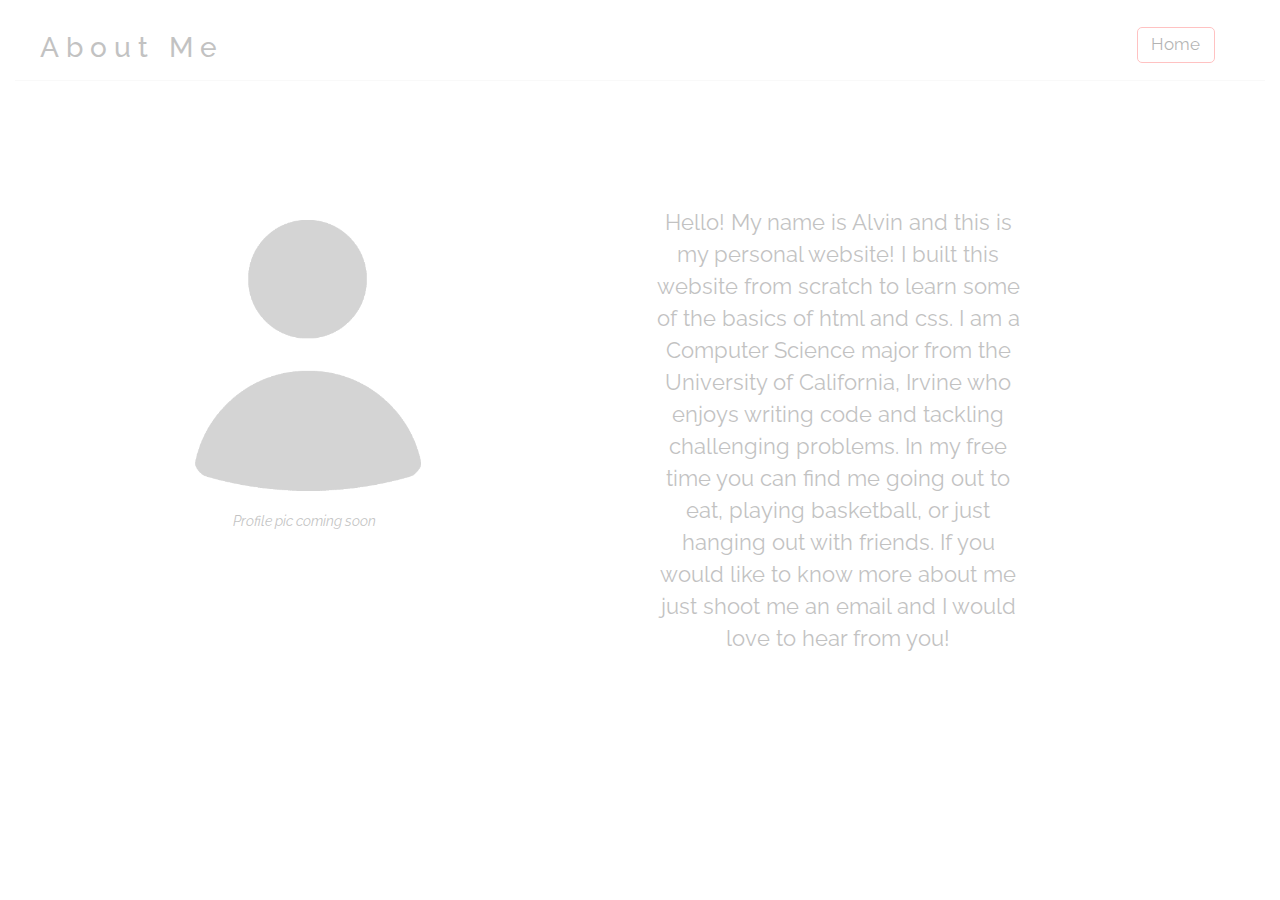
==== pages/aboutme.html @ 8632f661 "updated version" ====
<!DOCTYPE html>
<html lang="eng">
  <head>
    <!-- This tells the browser how to read the document. -->
    <meta charset="utf-8">
    <!-- Internet Explorer browser compatible -->
    <meta http-equiv="X-UA-Compatible" content="IE=edge">
    <!-- Enable responsiveness on mobile devices -->
    <meta name="viewport" content="width=device-width, initial-scale=1">
    <!-- Descriptive Meta Tags -->
    <meta name="description" content="About Me">
    <meta name="author" content="Alvin Dantic">
    <!-- Google Analytics Verification Tag -->
    <meta name="google-site-verification" content="e7vkFdCT8hgMJ-zgM6Mp1znMftREhd69_EID6dKGP1M" />
    <!-- Title of page -->
    <title>About Me</title>
    <!-- Include Bootstrap -->
    <link rel="stylesheet" href="../css/bootstrap.min.css">
    <!-- Load custom page styles -->
    <link rel="stylesheet" href="../css/styles.css">
    <!-- Google Fonts -->
    <link href="https://fonts.googleapis.com/css?family=Raleway:200" rel="stylesheet">
    <!-- Google Analytics Tracking -->
    <script src="../js/analyticstracking.js"></script>
    <script type="text/javascript" src="../js/jquery-3.1.1.min.js" defer="defer"></script>
    <script src="../js/fade.js" defer="defer"></script>
  </head>
  <body>
    <div class="container-fluid raleway-font">
      <div class="row">
        <div class="col-md-12 header">
          <h1 class="title">About Me</h1>
          <a href="../index.html" class="page-link clickable">Home</a>
        </div>
      </div>
      <hr>
      <div class="row about-content">
        <div class="col-md-6">
          <figure class="text-center">
            <img src="../img/empty_profile-min.png" alt="profile pic" id="profile-pic">
            <figcaption id="pic-description" class="text-center"><i>Profile pic coming soon</i></figcaption>
          </figure>
        </div>
        <div class="col-md-6">
          <p class="text-center" id="about-description">Hello! My name is Alvin and this is my personal website! I built this website from scratch to learn some of the basics of html and css.  I am a Computer Science major from the University of California, Irvine who enjoys writing code and tackling challenging problems.  In my free time you can find me going out to eat, playing basketball, or just hanging out with friends.  If you would like to know more about me just shoot me an email and I would love to hear from you!</p>
        </div>
      </div>
    </div>
  </body>
</html>
---- css/styles.css ----
.raleway-font {
  font-family: 'Raleway', sans-serif;
}


h1{
  display: inline-block;
}


a{
  color: black;
}


.header {
  margin-top: 1%;
}


.title {
  letter-spacing: 7px;
  font-size: 200%;
  margin-left: 2%;
}


.page-link {
  border: 1px solid #ff3333;
  border-radius: 5px;
  padding: 0.4%;
  padding-left: 1.1%;
  padding-right: 1.1%;
  font-size: 120%;
  margin-right: 4%;
  margin-top: 1.1%;
  font-color: black;
  float: right;
}


hr {
  margin-top: 0.5%;
}


#home-description {
  font-size: 275%;
  margin-top: 14%;
}


.about-content {
  margin-top: 10%;
  animation: 1.5s about-content;
}


@keyframes about-content {
  from {
    margin-top: 100%;
  }

  to {
    margin-top: 10%;
  }
}


#about-description {
  font-size: 160%;
  width: 60%;
}


#profile-pic {
  width: 50%;
  height: 50%;
}


#pic-description {
  font-style: italic;
  margin-right: 5%;
}


li {
  display: inline-block;
}


.links {
  list-style: none;
  margin-top: 4%;
}


img {
  width: 60px;
  height: 60px;
  margin-right: 25px;
}


.links > li:last-child  > a > img {
  margin-right: 0px;
}


.clickable:hover {
  opacity: 0.7;
  cursor: pointer;
  text-decoration: none;
}
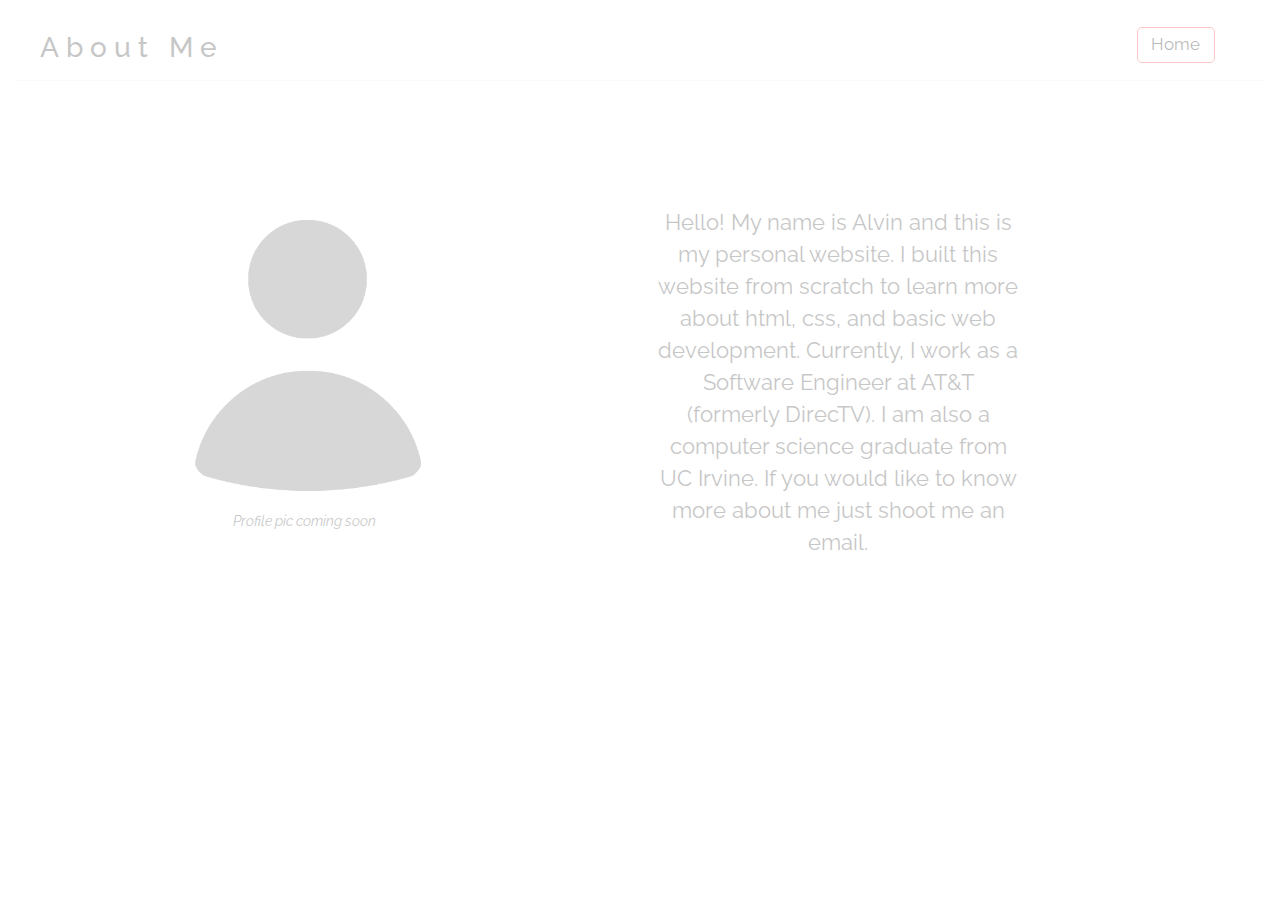
==== commit c15aade4: "updated about me description" ====
--- a/pages/aboutme.html
+++ b/pages/aboutme.html
@@ -42,7 +42,7 @@
           </figure>
         </div>
         <div class="col-md-6">
-          <p class="text-center" id="about-description">Hello! My name is Alvin and this is my personal website! I built this website from scratch to learn some of the basics of html and css.  I am a Computer Science major from the University of California, Irvine who enjoys writing code and tackling challenging problems.  In my free time you can find me going out to eat, playing basketball, or just hanging out with friends.  If you would like to know more about me just shoot me an email and I would love to hear from you!</p>
+          <p class="text-center" id="about-description">Hello!  My name is Alvin and this is my personal website. I built this website from scratch to learn more about html, css, and basic web development.  Currently, I work as a Software Engineer at AT&T (formerly DirecTV).  I am also a computer science graduate from UC Irvine.  If you would like to know more about me just shoot me an email.</p>
         </div>
       </div>
     </div>
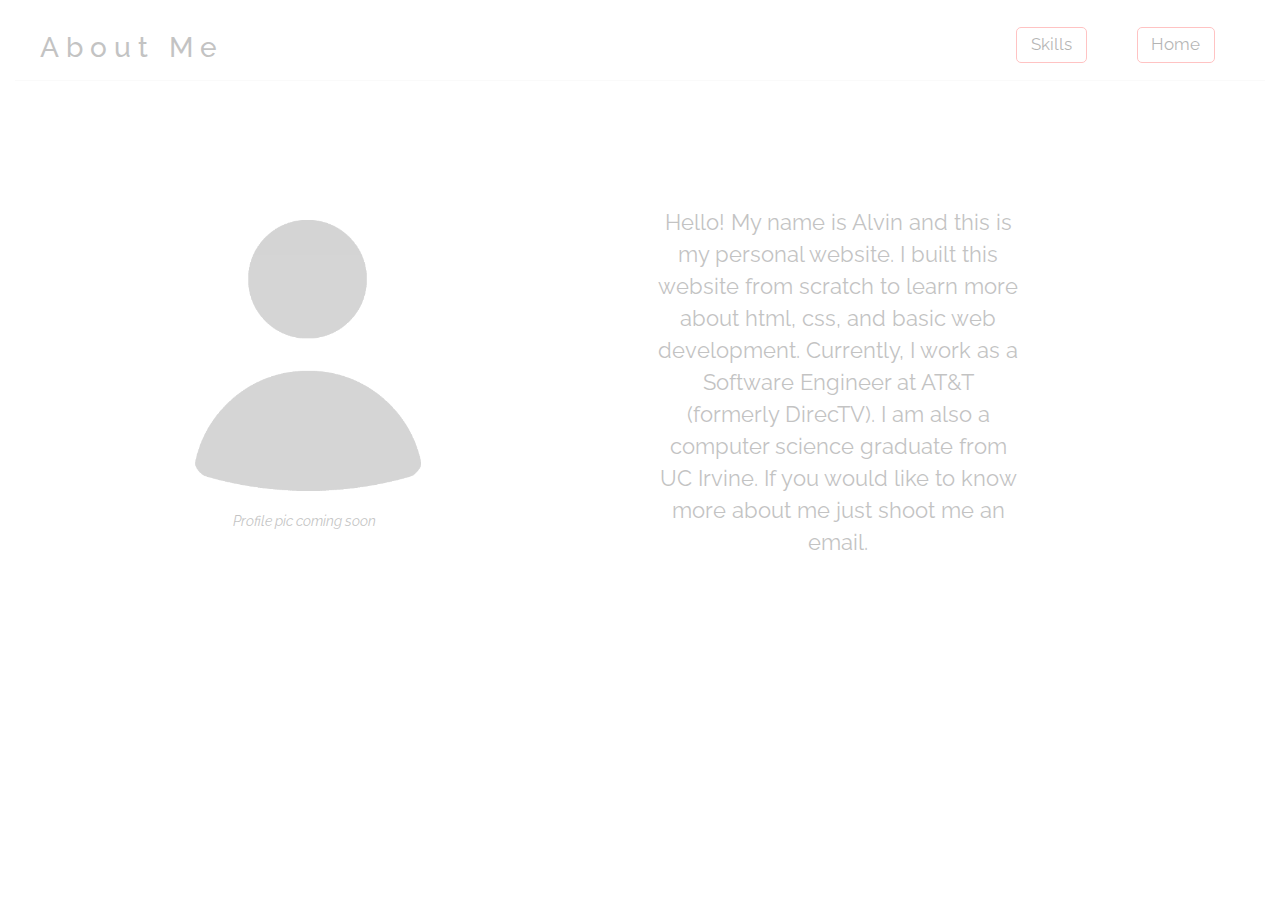
==== commit fbf89525: "starting a skills page" ====
--- a/pages/aboutme.html
+++ b/pages/aboutme.html
@@ -31,6 +31,7 @@
         <div class="col-md-12 header">
           <h1 class="title">About Me</h1>
           <a href="../index.html" class="page-link clickable">Home</a>
+          <a href="../index.html" class="page-link clickable">Skills</a>
         </div>
       </div>
       <hr>
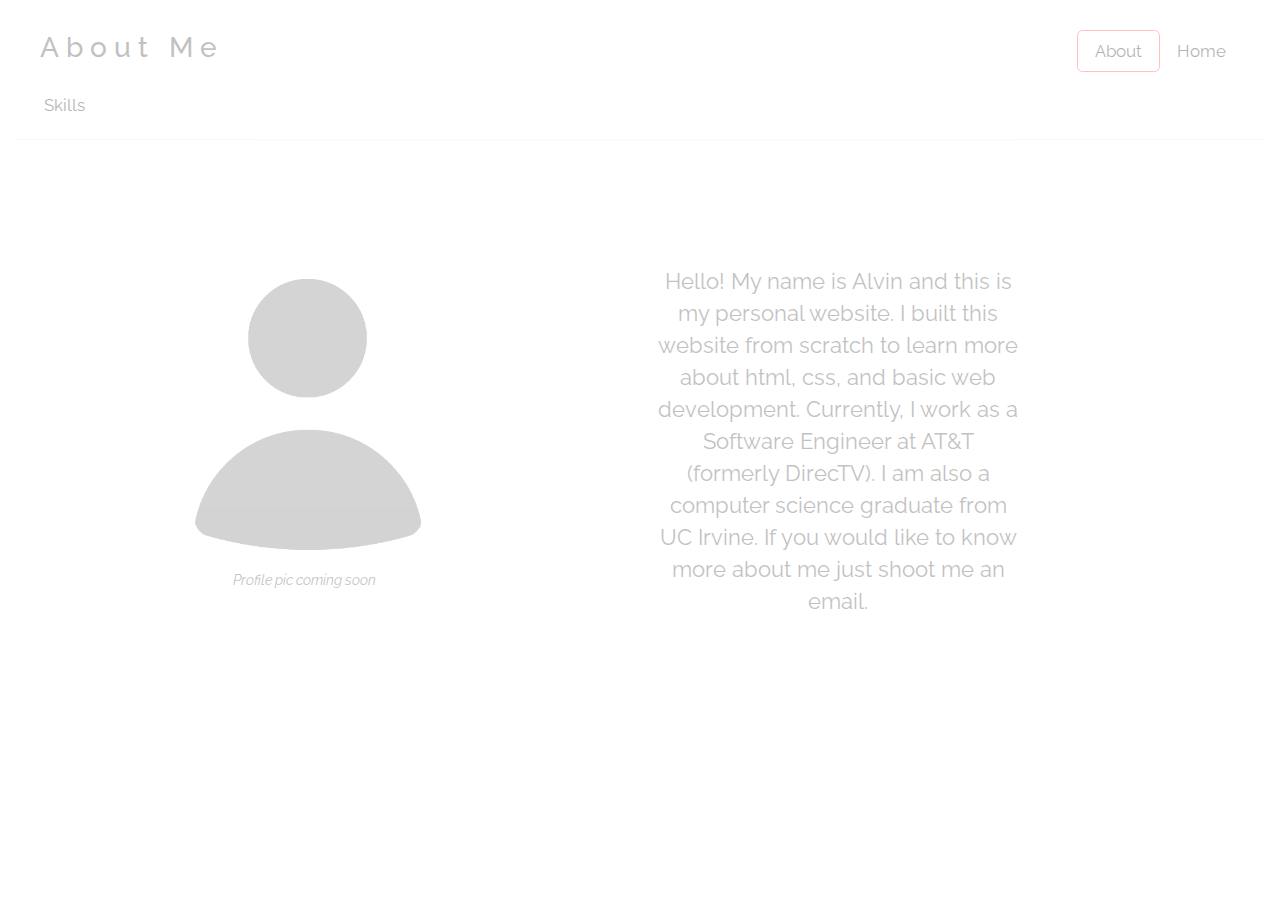
==== commit c4394a58: "refactored header page links" ====
--- a/pages/aboutme.html
+++ b/pages/aboutme.html
@@ -30,8 +30,11 @@
       <div class="row">
         <div class="col-md-12 header">
           <h1 class="title">About Me</h1>
-          <a href="../index.html" class="page-link clickable">Home</a>
-          <a href="../index.html" class="page-link clickable">Skills</a>
+          <ul class="page-links about-me-page-links">
+            <li><a href="aboutme.html" class="bordered page-link clickable">About</a></li>
+            <li><a href="../index.html" class="page-link clickable">Home</a></li>
+            <li><a href="../index.html" class="page-link clickable">Skills</a></li>
+          </ul>
         </div>
       </div>
       <hr>
--- a/css/styles.css
+++ b/css/styles.css
@@ -7,16 +7,13 @@
   display: inline-block;
 }
 
-
 a{
   color: black;
 }
 
-
 .header {
   margin-top: 1%;
 }
-
 
 .title {
   letter-spacing: 7px;
@@ -24,20 +21,43 @@
   margin-left: 2%;
 }
 
+.bordered {
+  border: 1px solid #ff3333;
+  border-radius: 5.5px;
+}
+
+.right-most-button {
+  margin-right: 4%;
+  padding-right: 1.1%;
+}
+
+.buttons-on-right {
+  margin-right: 50%;
+}
 
 .page-link {
-  border: 1px solid #ff3333;
-  border-radius: 5px;
-  padding: 0.4%;
-  padding-left: 1.1%;
-  padding-right: 1.1%;
+  padding: 20%;
   font-size: 120%;
-  margin-right: 4%;
-  margin-top: 1.1%;
   font-color: black;
-  float: right;
+  padding-left: 35%;
+  padding-right: 35%;
 }
 
+ul.page-links {
+  display: inline;
+}
+
+ul.home-page-links {
+  margin-left: 48%;
+}
+
+ul.about-me-page-links {
+  margin-left: 63.5%;
+}
+
+ul.page-links > li {
+  padding: 15px;
+}
 
 hr {
   margin-top: 0.5%;
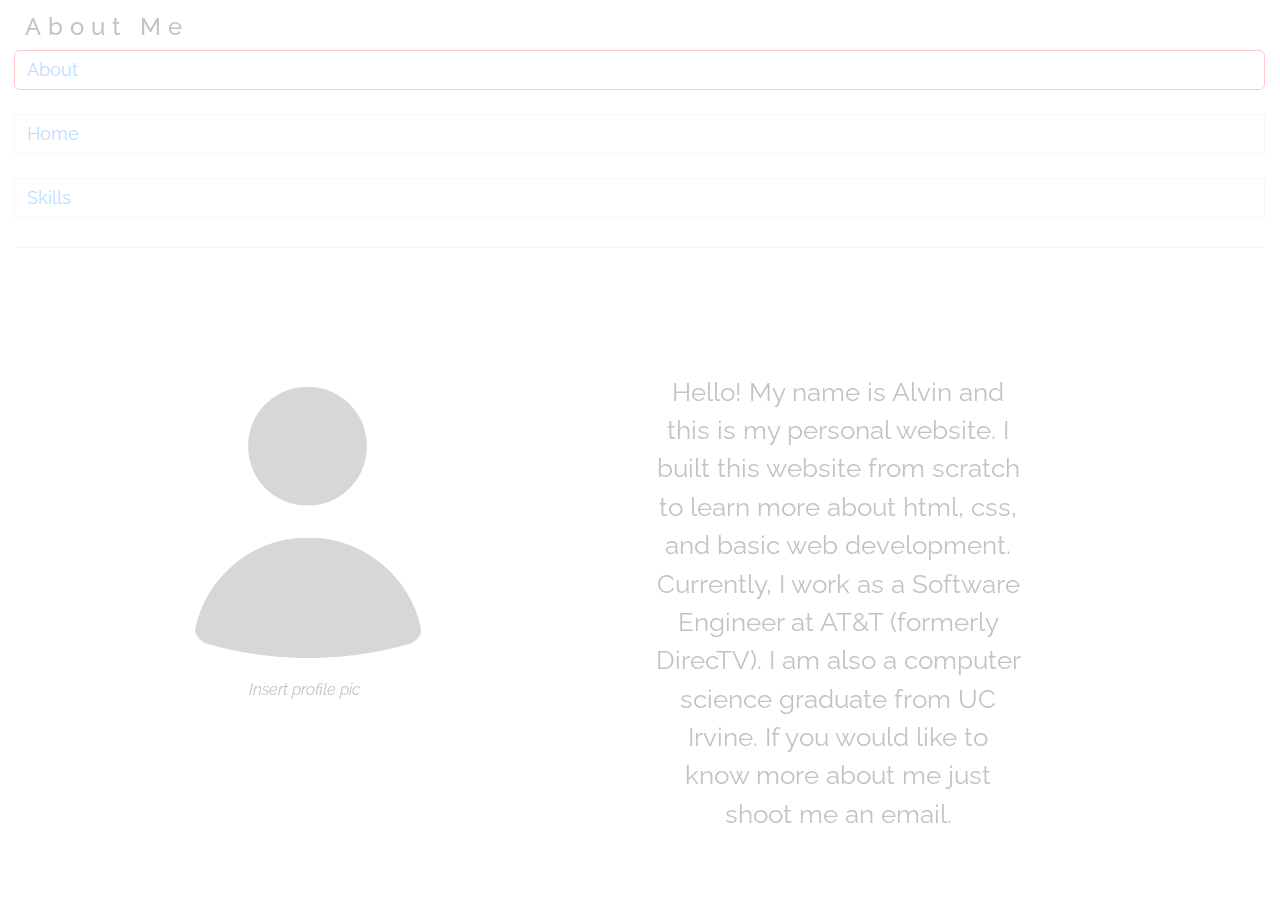
==== commit a24fd6d9: "collapsing links on mobile" ====
--- a/pages/aboutme.html
+++ b/pages/aboutme.html
@@ -33,7 +33,7 @@
           <ul class="page-links about-me-page-links">
             <li><a href="aboutme.html" class="bordered page-link clickable">About</a></li>
             <li><a href="../index.html" class="page-link clickable">Home</a></li>
-            <li><a href="../index.html" class="page-link clickable">Skills</a></li>
+            <li><a href="skills.html" class="page-link clickable">Skills</a></li>
           </ul>
         </div>
       </div>
@@ -42,7 +42,7 @@
         <div class="col-md-6">
           <figure class="text-center">
             <img src="../img/empty_profile-min.png" alt="profile pic" id="profile-pic">
-            <figcaption id="pic-description" class="text-center"><i>Profile pic coming soon</i></figcaption>
+            <figcaption id="pic-description" class="text-center"><i>Insert profile pic</i></figcaption>
           </figure>
         </div>
         <div class="col-md-6">
--- a/css/styles.css
+++ b/css/styles.css
@@ -1,7 +1,6 @@
 .raleway-font {
   font-family: 'Raleway', sans-serif;
 }
-
 
 h1{
   display: inline-block;
@@ -17,12 +16,12 @@
 
 .title {
   letter-spacing: 7px;
-  font-size: 200%;
-  margin-left: 2%;
+  font-size: 150%;
+  margin-left: 0.8%;
 }
 
 .bordered {
-  border: 1px solid #ff3333;
+  border: 1px solid #ff3333 !important;
   border-radius: 5.5px;
 }
 
@@ -36,11 +35,7 @@
 }
 
 .page-link {
-  padding: 20%;
-  font-size: 120%;
-  font-color: black;
-  padding-left: 35%;
-  padding-right: 35%;
+  font-size: 110%;
 }
 
 ul.page-links {
@@ -51,30 +46,59 @@
   margin-left: 48%;
 }
 
+.navbar {
+  padding-bottom: 0px;
+}
+
 ul.about-me-page-links {
   margin-left: 63.5%;
 }
 
+ul.skills-page-links {
+  margin-left: 69%;
+}
+
 ul.page-links > li {
-  padding: 15px;
+  padding-left: 21px;
+  padding-right: 21px;
+  padding-bottom: 11px;
+  padding-top: 11px;
+}
+
+@media (min-width: 600px) {
+  .nav-item-bordered {
+  display: inline;
+ }
+}
+
+.nav-item {
+  border: transparent;
+}
+
+li.nav-item:hover {
+  opacity: 0.7;
+  cursor: pointer;
+  text-decoration: none;
+  background-color: white;
+}
+
+li.nav-item a:hover {
+  text-decoration: none;
 }
 
 hr {
-  margin-top: 0.5%;
+  margin-top: 0.4%;
 }
-
 
 #home-description {
   font-size: 275%;
   margin-top: 14%;
 }
 
-
 .about-content {
   margin-top: 10%;
   animation: 1.5s about-content;
 }
-
 
 @keyframes about-content {
   from {
@@ -86,35 +110,34 @@
   }
 }
 
-
 #about-description {
   font-size: 160%;
   width: 60%;
 }
-
 
 #profile-pic {
   width: 50%;
   height: 50%;
 }
 
+#python-logo {
+  width: 50%;
+  height: 50%;
+}
 
 #pic-description {
   font-style: italic;
   margin-right: 5%;
 }
 
-
 li {
-  display: inline-block;
+  display: inline;
 }
-
 
 .links {
   list-style: none;
   margin-top: 4%;
 }
-
 
 img {
   width: 60px;
@@ -122,14 +145,12 @@
   margin-right: 25px;
 }
 
-
 .links > li:last-child  > a > img {
   margin-right: 0px;
 }
 
-
 .clickable:hover {
-  opacity: 0.7;
-  cursor: pointer;
-  text-decoration: none;
+  opacity: 0.7 !important;
+  cursor: pointer !important;
+  text-decoration: none !important;
 }
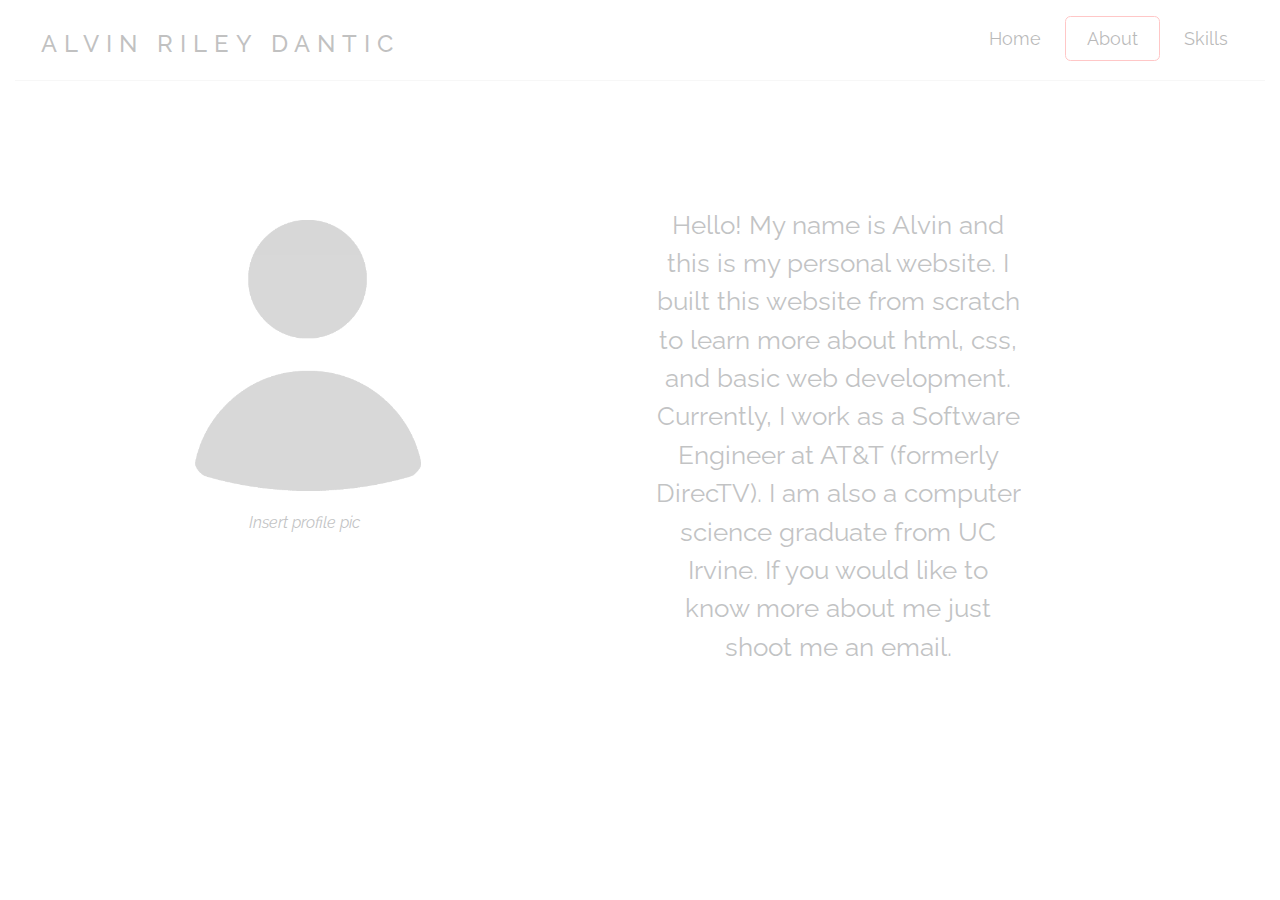
==== commit 95e68dc1: "collapsing links on about page" ====
--- a/pages/aboutme.html
+++ b/pages/aboutme.html
@@ -24,17 +24,33 @@
     <script src="../js/analyticstracking.js"></script>
     <script type="text/javascript" src="../js/jquery-3.1.1.min.js" defer="defer"></script>
     <script src="../js/fade.js" defer="defer"></script>
+    <!-- these are needed to toggle menu button on mobile -->
+    <script src="https://code.jquery.com/jquery-3.2.1.slim.min.js" integrity="sha384-KJ3o2DKtIkvYIK3UENzmM7KCkRr/rE9/Qpg6aAZGJwFDMVNA/GpGFF93hXpG5KkN" crossorigin="anonymous"></script>
+    <script src="https://cdnjs.cloudflare.com/ajax/libs/popper.js/1.12.9/umd/popper.min.js" integrity="sha384-ApNbgh9B+Y1QKtv3Rn7W3mgPxhU9K/ScQsAP7hUibX39j7fakFPskvXusvfa0b4Q" crossorigin="anonymous"></script>
+    <script src="https://maxcdn.bootstrapcdn.com/bootstrap/4.0.0/js/bootstrap.min.js" integrity="sha384-JZR6Spejh4U02d8jOt6vLEHfe/JQGiRRSQQxSfFWpi1MquVdAyjUar5+76PVCmYl" crossorigin="anonymous"></script>
   </head>
   <body>
+
     <div class="container-fluid raleway-font">
-      <div class="row">
-        <div class="col-md-12 header">
-          <h1 class="title">About Me</h1>
-          <ul class="page-links about-me-page-links">
-            <li><a href="aboutme.html" class="bordered page-link clickable">About</a></li>
-            <li><a href="../index.html" class="page-link clickable">Home</a></li>
-            <li><a href="skills.html" class="page-link clickable">Skills</a></li>
-          </ul>
+      <div class="row header">
+        <div class="col-md-12">
+
+          <nav class="navbar navbar-expand-sm navbar-light">
+            <h3 class="title navbar-brand">ALVIN RILEY DANTIC</h3>
+
+            <button class="navbar-toggler" type="button" data-toggle="collapse" data-target="#pagelinks" aria-controls="pagelinks" aria-expanded="false" aria-label="Toggle navigation">
+              <span class="navbar-toggler-icon"></span>
+            </button>
+
+            <div id="pagelinks" class="collapse navbar-collapse">
+              <ul class="page-links home-page-links ml-auto">
+                <li class="page-link nav-item nav-item-bordered"><a href="../index.html">Home</li>
+                <li class="page-link nav-item nav-item-bordered bordered"><a href="aboutme.html">About</a></li>
+                <li class="page-link nav-item nav-item-bordered"><a href="skills.html">Skills</a></li>
+              </ul>
+            </div>
+
+          </nav>
         </div>
       </div>
       <hr>
--- a/css/styles.css
+++ b/css/styles.css
@@ -65,7 +65,7 @@
   padding-top: 11px;
 }
 
-@media (min-width: 600px) {
+@media (min-width: 700px) {
   .nav-item-bordered {
   display: inline;
  }
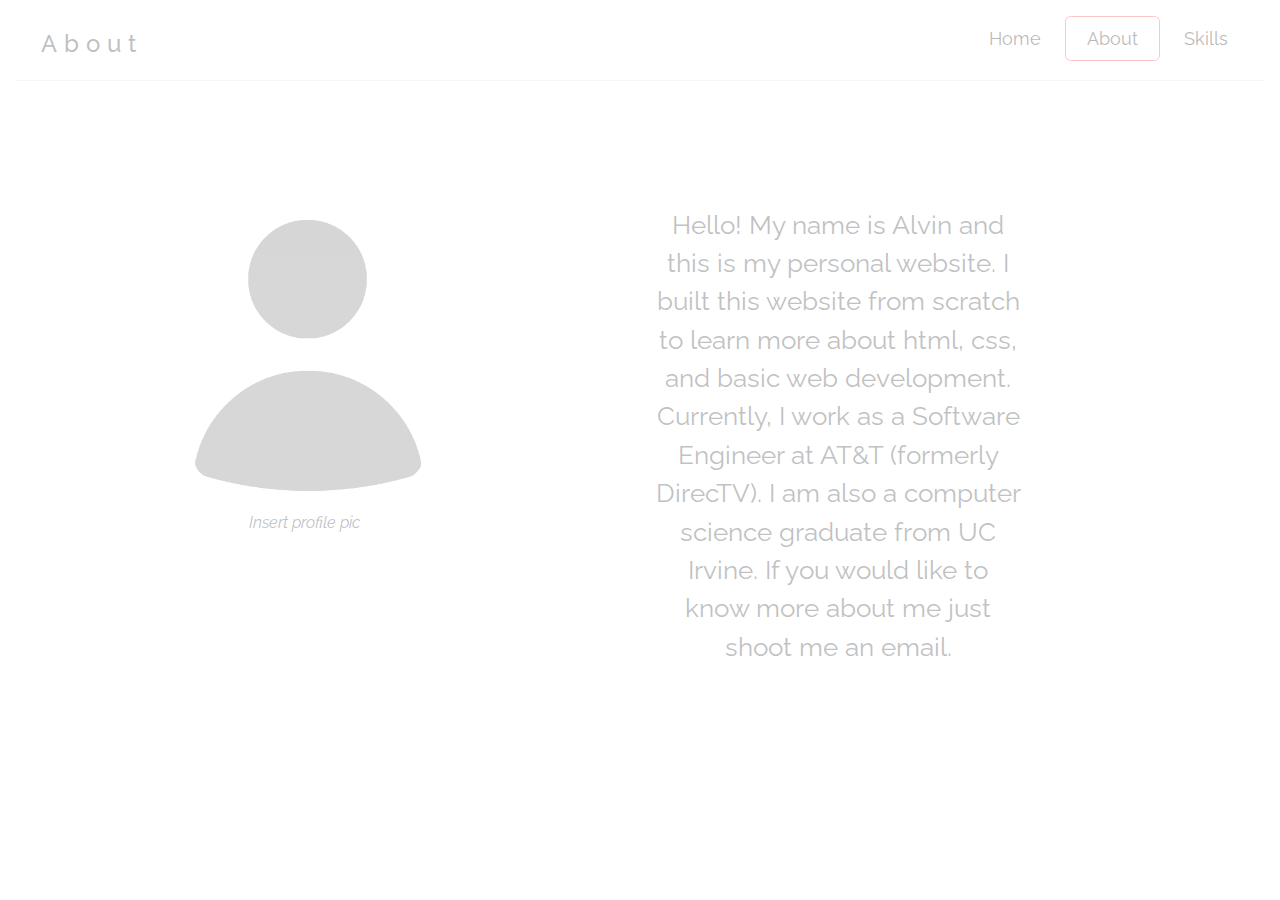
==== commit b127c046: "fixing about page header" ====
--- a/pages/aboutme.html
+++ b/pages/aboutme.html
@@ -36,7 +36,7 @@
         <div class="col-md-12">
 
           <nav class="navbar navbar-expand-sm navbar-light">
-            <h3 class="title navbar-brand">ALVIN RILEY DANTIC</h3>
+            <h3 class="title navbar-brand">About</h3>
 
             <button class="navbar-toggler" type="button" data-toggle="collapse" data-target="#pagelinks" aria-controls="pagelinks" aria-expanded="false" aria-label="Toggle navigation">
               <span class="navbar-toggler-icon"></span>
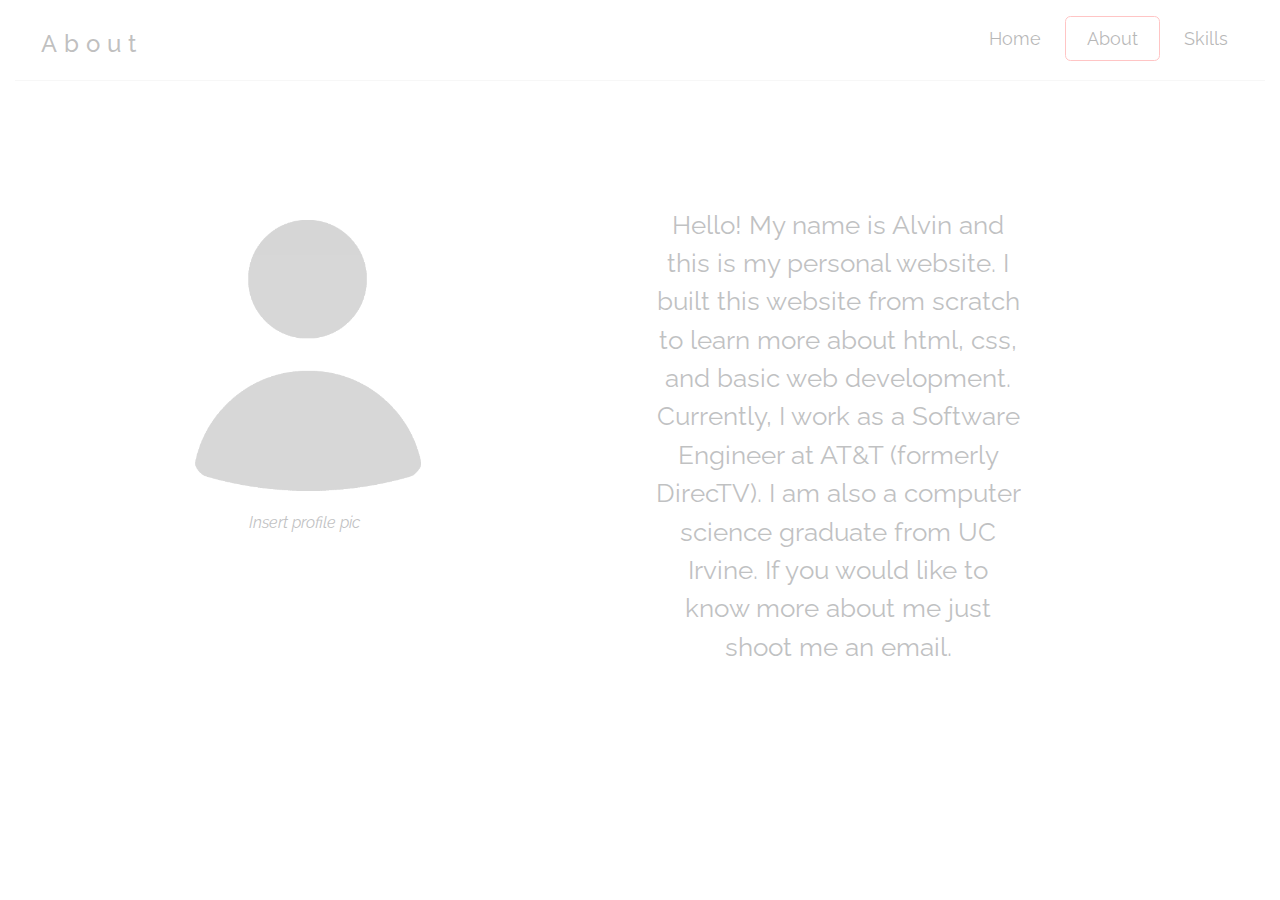
==== commit f3c83c56: "fixing links" ====
--- a/pages/aboutme.html
+++ b/pages/aboutme.html
@@ -45,7 +45,7 @@
             <div id="pagelinks" class="collapse navbar-collapse">
               <ul class="page-links home-page-links ml-auto">
                 <li class="page-link nav-item nav-item-bordered"><a href="../index.html">Home</li>
-                <li class="page-link nav-item nav-item-bordered bordered"><a href="aboutme.html">About</a></li>
+                <li class="page-link nav-item nav-item-bordered bordered"><a href="">About</a></li>
                 <li class="page-link nav-item nav-item-bordered"><a href="skills.html">Skills</a></li>
               </ul>
             </div>
